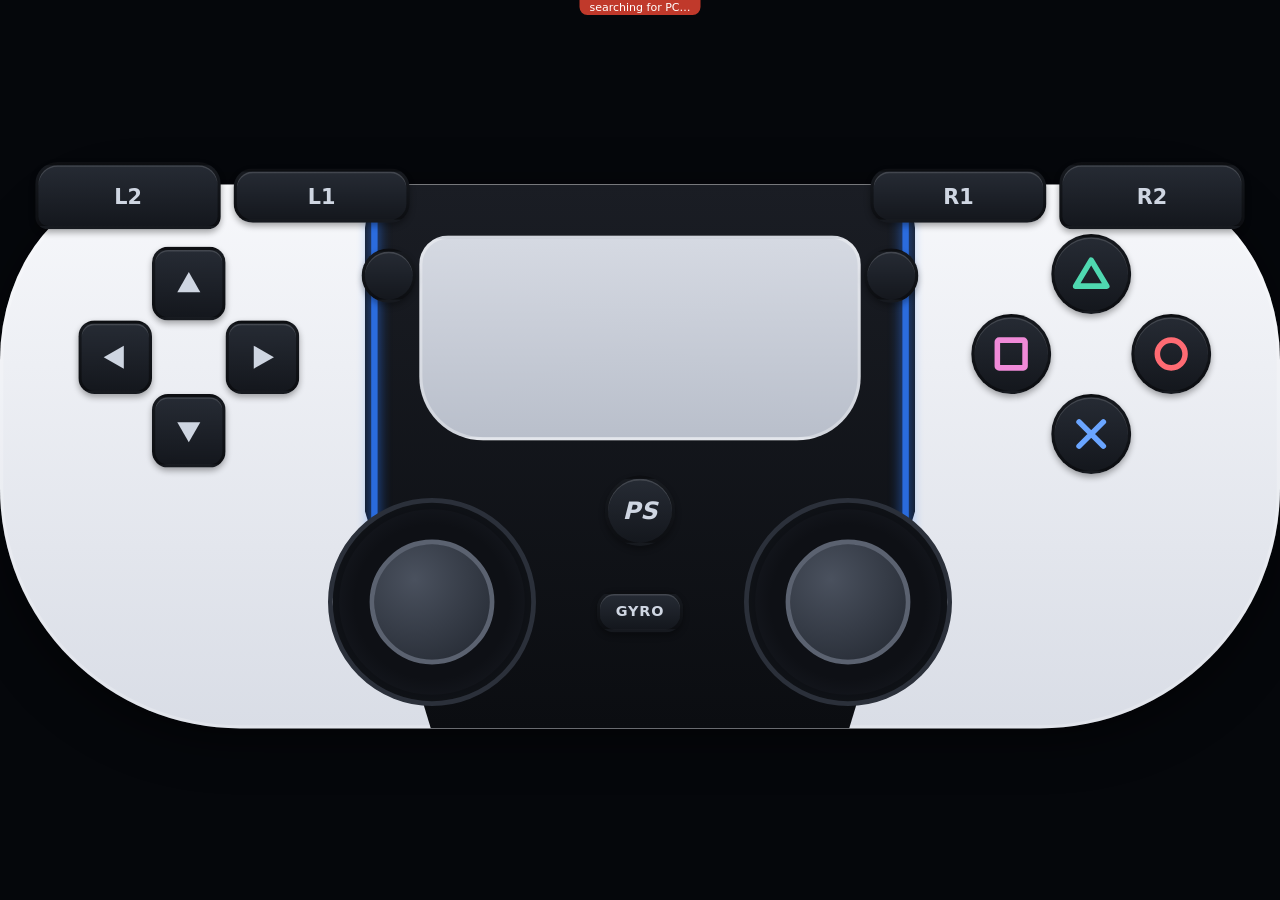
==== android/app/src/main/assets/index.html @ a58b765b "Add files via upload" ====
<!doctype html>
<html lang="en">
<head>
<meta charset="utf-8">
<meta name="viewport" content="width=device-width, initial-scale=1, maximum-scale=1, user-scalable=no, viewport-fit=cover">
<title>PhonePad</title>
<style>
  /* Bundled inside the Android app: no network, fonts, scripts or images needed. */
  :root {
    --shell1:#f7f8fb; --shell2:#d9dde6;
    --dark:#14171d; --dark2:#262b34; --accent:#2f7bff;
    --tri:#4fd8b0; --cir:#ff6b73; --cro:#6aa5ff; --squ:#f08ad8;
  }
  * { box-sizing:border-box; -webkit-tap-highlight-color:transparent; user-select:none; -webkit-user-select:none; touch-action:none; }
  html,body { margin:0; height:100%; background:#05070b; overflow:hidden; font-family:system-ui,sans-serif; }

  /* fixed 800x360 design canvas, scaled by JS to fit any phone */
  #pad { position:absolute; left:50%; top:50%; width:800px; height:360px; transform-origin:center; transform:translate(-50%,-50%); }
  .abs { position:absolute; }

  #shell { left:0; top:14px; width:800px; height:340px; border-radius:90px 90px 150px 150px / 110px 110px 150px 150px;
           background:linear-gradient(180deg,var(--shell1),var(--shell2)); box-shadow:0 0 0 2px #fff3 inset, 0 6px 30px #0008; }
  #center { left:228px; top:14px; width:344px; height:340px; background:linear-gradient(180deg,#1a1d24,#0b0d11);
            clip-path:polygon(0 0,100% 0,100% 60%,88% 100%,12% 100%,0 60%); border-radius:30px 30px 0 0; }
  #lightL,#lightR { top:30px; width:4px; height:210px; border-radius:2px; background:var(--accent); opacity:.85; box-shadow:0 0 8px var(--accent); }
  #lightL { left:232px; } #lightR { left:564px; }
  #touchpad { left:262px; top:46px; width:276px; height:128px; border-radius:18px 18px 40px 40px;
              background:linear-gradient(180deg,#d5d9e2,#b9bfcb); border:2px solid #fff5; }
  #touchpad.on { background:linear-gradient(180deg,#8fb6ff,#5f8ff0); }

  .key { position:absolute; display:flex; align-items:center; justify-content:center;
         background:linear-gradient(180deg,var(--dark2),var(--dark)); border:2px solid #0006; color:#cfd6e2; font-weight:700; font-size:13px;
         box-shadow:0 2px 4px #0005, 0 1px 0 #fff2 inset; }
  .key.on { background:var(--accent); color:#fff; }
  .face { width:50px; height:50px; border-radius:50%; }
  .face svg { width:26px; height:26px; fill:none; stroke-width:3.2; stroke-linecap:round; stroke-linejoin:round; }
  .dp { width:46px; height:46px; border-radius:10px; }
  .dp svg { width:18px; height:18px; fill:#cfd6e2; }
  .dp.on svg { fill:#fff; }
  .shoulder { height:34px; border-radius:12px; }
  .trigger { height:42px; border-radius:14px 14px 8px 8px; }
  .mini { width:44px; height:22px; border-radius:11px; font-size:9px; letter-spacing:.5px; }
  #ps { left:378px; top:196px; width:44px; height:44px; border-radius:50%; }
  #ps span { font-size:15px; font-weight:800; font-style:italic; }

  .stick { width:130px; height:130px; border-radius:50%; background:radial-gradient(circle,#0e1015 55%,#1d212a 100%); border:3px solid #2b303a;
           display:flex; align-items:center; justify-content:center; box-shadow:0 0 0 4px #0003 inset; }
  .knob { width:78px; height:78px; border-radius:50%; background:radial-gradient(circle at 35% 30%,#4a515e,#222730);
          border:3px solid #5b6270; pointer-events:none; }
  .stick.on .knob { border-color:var(--accent); }

  #status { position:absolute; top:0; left:50%; transform:translateX(-50%); font-size:11px; padding:1px 10px; border-radius:0 0 8px 8px; color:#fff; background:#c0392b; z-index:5; }
  #status.ok { background:#1f9d55; }
  #rotate { display:none; position:fixed; inset:0; z-index:9; background:#05070b; color:#fff; align-items:center; justify-content:center; text-align:center; font-size:20px; padding:20px; }
  @media (orientation:portrait) { #rotate { display:flex; } }
</style>
</head>
<body>
<div id="rotate">Rotate your phone to landscape</div>
<div id="status">searching for PC…</div>

<div id="pad">
  <div id="shell" class="abs"></div>
  <div id="center" class="abs"></div>
  <div id="lightL" class="abs"></div><div id="lightR" class="abs"></div>
  <div id="touchpad" class="abs" data-btn="TOUCHPAD"></div>

  <div class="key trigger"  data-trig="LT" style="left:22px;top:0;width:116px">L2</div>
  <div class="key shoulder" data-btn="LB"  style="left:146px;top:4px;width:110px">L1</div>
  <div class="key shoulder" data-btn="RB"  style="left:544px;top:4px;width:110px">R1</div>
  <div class="key trigger"  data-trig="RT" style="left:662px;top:0;width:116px">R2</div>

  <div class="key dp" data-btn="UP"    style="left:95px;top:53px"><svg viewBox="0 0 10 10"><path d="M5 1 9 8H1z"/></svg></div>
  <div class="key dp" data-btn="DOWN"  style="left:95px;top:145px"><svg viewBox="0 0 10 10"><path d="M5 9 9 2H1z"/></svg></div>
  <div class="key dp" data-btn="LEFT"  style="left:49px;top:99px"><svg viewBox="0 0 10 10"><path d="M1 5 8 1v8z"/></svg></div>
  <div class="key dp" data-btn="RIGHT" style="left:141px;top:99px"><svg viewBox="0 0 10 10"><path d="M9 5 2 1v8z"/></svg></div>

  <div class="key face" data-btn="Y" style="left:657px;top:45px"><svg viewBox="0 0 24 24" stroke="var(--tri)"><path d="M12 4 21 19H3z"/></svg></div>
  <div class="key face" data-btn="A" style="left:657px;top:145px"><svg viewBox="0 0 24 24" stroke="var(--cro)"><path d="M5 5l14 14M19 5 5 19"/></svg></div>
  <div class="key face" data-btn="X" style="left:607px;top:95px"><svg viewBox="0 0 24 24" stroke="var(--squ)"><rect x="4" y="4" width="16" height="16" rx="1"/></svg></div>
  <div class="key face" data-btn="B" style="left:707px;top:95px"><svg viewBox="0 0 24 24" stroke="var(--cir)"><circle cx="12" cy="12" r="8"/></svg></div>

  <div class="key mini" data-btn="CREATE"  style="left:226px;top:54px;width:34px;height:34px;border-radius:50%;font-size:0"></div>
  <div class="key mini" data-btn="OPTIONS" style="left:540px;top:54px;width:34px;height:34px;border-radius:50%;font-size:0"></div>
  <div class="key" id="ps" data-btn="PS"><span>PS</span></div>
  <div class="key mini" id="gyroBtn" style="left:373px;top:268px;width:54px;height:26px;z-index:3">GYRO</div>

  <div class="stick abs" id="stickL" data-stick="L" style="left:205px;top:210px;width:130px;height:130px;z-index:2"><div class="knob"></div></div>
  <div class="stick abs" id="stickR" data-stick="R" style="left:465px;top:210px;width:130px;height:130px;z-index:2"><div class="knob"></div></div>
</div>

<script>
const pad = document.getElementById('pad');
const statusEl = document.getElementById('status');
let scale = 1;
function fit() {
  scale = Math.min(innerWidth / 800, innerHeight / 360);
  pad.style.transform = `translate(-50%,-50%) scale(${scale})`;
}
addEventListener('resize', fit); addEventListener('orientationchange', fit); fit();

// ---- talk to the Android app, which sends everything straight to the PC app over Wi-Fi ----
const native = window.PhonePadNative;
const send = o => { if (native) native.send(JSON.stringify(o)); };
const buzz = () => { try { navigator.vibrate && navigator.vibrate(8); } catch (e) {} };
window.nativeStatus = ok => {
  statusEl.textContent = ok ? 'connected to PC' : 'searching for PC…';
  statusEl.className = ok ? 'ok' : '';
};

// ---- buttons (multi-touch) ----
document.querySelectorAll('[data-btn]').forEach(el => {
  const press = down => {
    el.classList.toggle('on', down);
    send({ t: 'b', b: el.dataset.btn, d: down ? 1 : 0 });
    if (down) buzz();
  };
  el.addEventListener('pointerdown', e => { el.setPointerCapture(e.pointerId); press(true); });
  ['pointerup', 'pointercancel'].forEach(ev => el.addEventListener(ev, () => press(false)));
});

// ---- analog triggers L2/R2: touch high = light pull, slide down = full pull ----
document.querySelectorAll('[data-trig]').forEach(el => {
  let active = null, sawPressure = false;
  const val = e => {
    const r = el.getBoundingClientRect();
    const pos = Math.min(1, Math.max(0, (e.clientY - r.top) / r.height));
    let v = 0.25 + 0.75 * pos;
    if (e.pressure > 0 && e.pressure !== 0.5 && e.pressure < 1) sawPressure = true;
    if (sawPressure && e.pressure > 0) v = Math.min(1, 0.15 + e.pressure * 1.2);
    return +v.toFixed(2);
  };
  const set = v => { el.style.filter = `brightness(${1 + v * 0.8})`; send({ t: 't', k: el.dataset.trig, v }); };
  el.addEventListener('pointerdown', e => { active = e.pointerId; sawPressure = false; el.setPointerCapture(e.pointerId); el.classList.add('on'); set(val(e)); buzz(); });
  el.addEventListener('pointermove', e => { if (e.pointerId === active) set(val(e)); });
  const end = () => { if (active === null) return; active = null; el.classList.remove('on'); el.style.filter = ''; send({ t: 't', k: el.dataset.trig, v: 0 }); };
  el.addEventListener('pointerup', end);
  el.addEventListener('pointercancel', end);
});

// ---- gyro aiming: the app feeds phone rotation (deg/s) into the right stick ----
// If aiming feels inverted, flip the sign of GYRO_X / GYRO_Y.
const GYRO_X = 1, GYRO_Y = 1;
const GYRO_FULL = 60;           // deg/s of rotation that equals full stick
const gyroBtn = document.getElementById('gyroBtn');
let gyroOn = false;
window.rStickActive = false;
gyroBtn.addEventListener('pointerdown', () => {
  gyroOn = !gyroOn;
  gyroBtn.classList.toggle('on', gyroOn);
  if (native) native.setGyro(gyroOn);
  if (!gyroOn && !window.rStickActive) send({ t: 's', s: 'R', x: 0, y: 0 });
});
window.nativeGyro = (yaw, pitch) => {
  if (!gyroOn || window.rStickActive) return;
  if (Math.abs(yaw) < 2) yaw = 0;       // deadzone, deg/s
  if (Math.abs(pitch) < 2) pitch = 0;
  const cl = v => Math.max(-1, Math.min(1, v));
  send({ t: 's', s: 'R', x: +cl(yaw * GYRO_X / GYRO_FULL).toFixed(3), y: +cl(pitch * GYRO_Y / GYRO_FULL).toFixed(3) });
};

// ---- analog sticks (tap a stick = L3 / R3) ----
function makeStick(el) {
  const knob = el.querySelector('.knob');
  const side = el.dataset.stick;
  const click = side === 'L' ? 'L3' : 'R3';
  let active = null, last = 0, t0 = 0, moved = 0;
  const move = e => {
    const r = el.getBoundingClientRect();
    const cx = r.left + r.width / 2, cy = r.top + r.height / 2;
    const max = r.width / 2;
    let dx = e.clientX - cx, dy = e.clientY - cy;
    const dist = Math.hypot(dx, dy);
    if (dist > max) { dx *= max / dist; dy *= max / dist; }
    moved = Math.max(moved, Math.hypot(dx, dy));
    knob.style.transform = `translate(${dx / scale}px,${dy / scale}px)`;
    const now = performance.now();
    if (now - last > 12) {
      send({ t: 's', s: side, x: +(dx / max).toFixed(3), y: +(-dy / max).toFixed(3) });
      last = now;
    }
  };
  const end = () => {
    if (active === null) return;
    active = null;
    if (side === 'R') window.rStickActive = false;
    el.classList.remove('on');
    knob.style.transform = 'translate(0,0)';
    send({ t: 's', s: side, x: 0, y: 0 });
    if (performance.now() - t0 < 200 && moved < 10 * scale) {
      send({ t: 'b', b: click, d: 1 });
      setTimeout(() => send({ t: 'b', b: click, d: 0 }), 80);
    }
  };
  el.addEventListener('pointerdown', e => {
    active = e.pointerId; t0 = performance.now(); moved = 0;
    if (side === 'R') window.rStickActive = true;
    el.setPointerCapture(e.pointerId); el.classList.add('on'); move(e);
  });
  el.addEventListener('pointermove', e => { if (e.pointerId === active) move(e); });
  el.addEventListener('pointerup', end);
  el.addEventListener('pointercancel', end);
}
document.querySelectorAll('[data-stick]').forEach(makeStick);

document.addEventListener('contextmenu', e => e.preventDefault());
document.addEventListener('touchmove', e => e.preventDefault(), { passive: false });
</script>
</body>
</html>
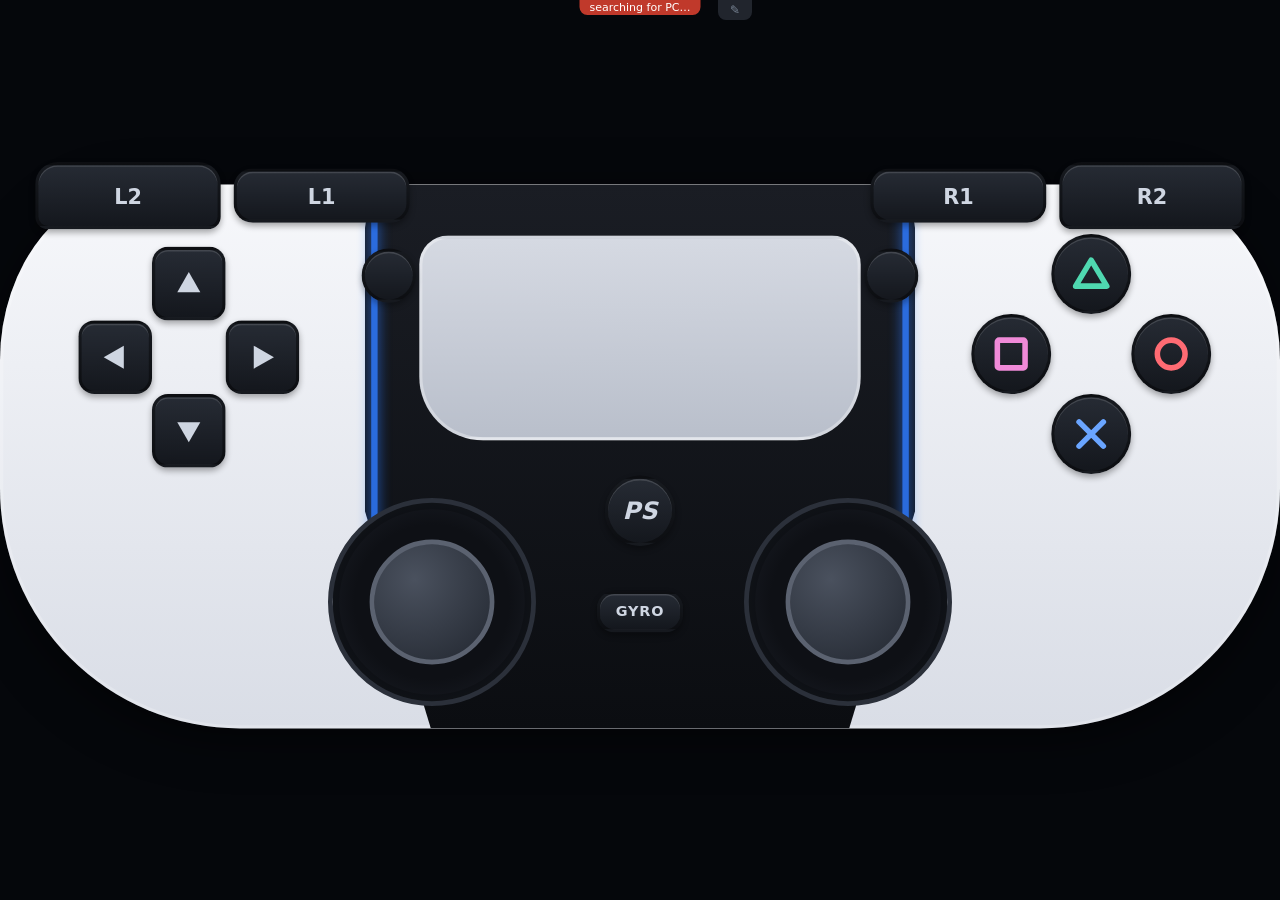
==== commit 999a81ec: "Add files via upload" ====
--- a/android/app/src/main/assets/index.html
+++ b/android/app/src/main/assets/index.html
@@ -53,11 +53,48 @@
   #status.ok { background:#1f9d55; }
   #rotate { display:none; position:fixed; inset:0; z-index:9; background:#05070b; color:#fff; align-items:center; justify-content:center; text-align:center; font-size:20px; padding:20px; }
   @media (orientation:portrait) { #rotate { display:flex; } }
+
+  /* ---- layout editor ---- */
+  [hidden] { display:none !important; }
+  #pad.noshell #shell, #pad.noshell #center, #pad.noshell #lightL, #pad.noshell #lightR { display:none; }
+  #editBtn { position:fixed; top:0; left:calc(50% + 78px); z-index:6; width:34px; height:20px; border-radius:0 0 8px 8px;
+             background:#2b303a; color:#9fb0c3; font-size:12px; line-height:20px; text-align:center; opacity:.75; transition:background .5s; }
+  #editBtn.hold { background:var(--accent); color:#fff; }
+  body.editing #editBtn { display:none; }
+  body.editing .key, body.editing .stick, body.editing #touchpad { outline:2px dashed #ffffff90; outline-offset:2px; }
+  body.editing .sel { outline:3px solid var(--accent) !important; outline-offset:3px; }
+  #toolbar { position:fixed; top:calc(env(safe-area-inset-top,0px) + 4px); left:50%; transform:translateX(-50%); z-index:20;
+             width:min(420px,96vw); background:#0b0f16ee; border:1px solid #2b303a; border-radius:12px; padding:6px 8px;
+             color:#dfe6f1; font-size:12px; display:flex; flex-direction:column; gap:5px; }
+  #toolbar.bottom { top:auto; bottom:calc(env(safe-area-inset-bottom,0px) + 4px); }
+  #toolbar .row { display:flex; align-items:center; gap:6px; }
+  #toolbar .lbl { width:62px; flex:none; overflow:hidden; text-overflow:ellipsis; white-space:nowrap; }
+  #toolbar input[type=range] { flex:1; min-width:0; height:22px; touch-action:pan-x; }
+  #toolbar .val { width:36px; text-align:right; flex:none; color:#9fb0c3; }
+  #toolbar button { flex:1; background:#262b34; color:#dfe6f1; border:1px solid #3a4150; border-radius:8px; padding:5px 4px; font-size:12px; }
+  #toolbar button.primary { background:var(--accent); border-color:var(--accent); color:#fff; font-weight:700; }
+  #toolbar button.warn { background:#7a2a2a; border-color:#a33; }
+  #handle { position:fixed; z-index:15; width:30px; height:30px; margin:-15px 0 0 -15px; border-radius:50%; background:var(--accent);
+            border:3px solid #fff; box-shadow:0 0 8px #000a; display:flex; align-items:center; justify-content:center; color:#fff; font-size:14px; }
+  #toast { position:fixed; left:50%; bottom:10px; transform:translateX(-50%); z-index:30; background:#000c; color:#fff; font-size:12px;
+           padding:4px 12px; border-radius:10px; pointer-events:none; opacity:0; transition:opacity .25s; }
+  #toast.show { opacity:1; }
 </style>
 </head>
 <body>
 <div id="rotate">Rotate your phone to landscape</div>
 <div id="status">searching for PC…</div>
+<div id="editBtn">✎</div>
+<div id="toast"></div>
+<div id="handle" hidden>⤡</div>
+<div id="toolbar" hidden>
+  <div class="row"><span class="lbl" id="selName">—</span><input type="range" id="sizeSel" min="40" max="300" value="100" disabled><span class="val" id="sizeSelVal"></span></div>
+  <div class="row"><span class="lbl">Whole pad</span><input type="range" id="sizeAll" min="50" max="130" value="100"><span class="val" id="sizeAllVal">100%</span></div>
+  <div class="row">
+    <button id="shellBtn">Shell: on</button><button id="resetSel">Reset control</button><button id="resetAll">Reset all</button>
+    <button id="flipBar" style="flex:none;width:34px">⇅</button><button id="doneBtn" class="primary">Done</button>
+  </div>
+</div>
 
 <div id="pad">
   <div id="shell" class="abs"></div>
@@ -93,8 +130,9 @@
 const pad = document.getElementById('pad');
 const statusEl = document.getElementById('status');
 let scale = 1;
+const layout = { v: 1, userScale: 1, shell: true, items: {} };   // the saved profile
 function fit() {
-  scale = Math.min(innerWidth / 800, innerHeight / 360);
+  scale = Math.min(innerWidth / 800, innerHeight / 360) * layout.userScale;
   pad.style.transform = `translate(-50%,-50%) scale(${scale})`;
 }
 addEventListener('resize', fit); addEventListener('orientationchange', fit); fit();
@@ -164,16 +202,17 @@
   const knob = el.querySelector('.knob');
   const side = el.dataset.stick;
   const click = side === 'L' ? 'L3' : 'R3';
-  let active = null, last = 0, t0 = 0, moved = 0;
+  let active = null, last = 0, t0 = 0, moved = 0, k = 1;
   const move = e => {
     const r = el.getBoundingClientRect();
     const cx = r.left + r.width / 2, cy = r.top + r.height / 2;
     const max = r.width / 2;
+    k = r.width / el.offsetWidth;   // pad scale x this control's own scale
     let dx = e.clientX - cx, dy = e.clientY - cy;
     const dist = Math.hypot(dx, dy);
     if (dist > max) { dx *= max / dist; dy *= max / dist; }
     moved = Math.max(moved, Math.hypot(dx, dy));
-    knob.style.transform = `translate(${dx / scale}px,${dy / scale}px)`;
+    knob.style.transform = `translate(${dx / k}px,${dy / k}px)`;
     const now = performance.now();
     if (now - last > 12) {
       send({ t: 's', s: side, x: +(dx / max).toFixed(3), y: +(-dy / max).toFixed(3) });
@@ -187,7 +226,7 @@
     el.classList.remove('on');
     knob.style.transform = 'translate(0,0)';
     send({ t: 's', s: side, x: 0, y: 0 });
-    if (performance.now() - t0 < 200 && moved < 10 * scale) {
+    if (performance.now() - t0 < 200 && moved < 10 * k) {
       send({ t: 'b', b: click, d: 1 });
       setTimeout(() => send({ t: 'b', b: click, d: 0 }), 80);
     }
@@ -203,8 +242,203 @@
 }
 document.querySelectorAll('[data-stick]').forEach(makeStick);
 
+// =====================================================================
+// Layout editor + saved profile
+// Hold the ✎ tab (top centre) to edit: drag a control to move it, drag the
+// corner handle or use the slider to resize it. Everything auto-saves to the
+// "default" profile and is restored every time the controller opens.
+// =====================================================================
+const PROFILE = 'default';
+const $ = id => document.getElementById(id);
+const EDIT_SEL = '.key, .stick, #touchpad';
+const editables = [...pad.querySelectorAll(EDIT_SEL)];
+const nameOf = el => el.dataset.btn || el.dataset.trig || (el.dataset.stick ? 'STICK_' + el.dataset.stick : el.id);
+const S_MIN = 0.4, S_MAX = 3;
+const num = (v, d, lo, hi) => { v = Number(v); return isFinite(v) ? Math.min(hi, Math.max(lo, v)) : d; };
+const item = el => layout.items[nameOf(el)] || (layout.items[nameOf(el)] = { x: 0, y: 0, s: 1 });
+
+function applyItem(el) {
+  const it = layout.items[nameOf(el)];
+  el.style.transform = it ? `translate(${it.x}px,${it.y}px) scale(${it.s})` : '';
+}
+function applyAll() {
+  editables.forEach(applyItem);
+  pad.classList.toggle('noshell', !layout.shell);
+  fit();
+}
+
+let toastT = 0;
+function toast(msg) {
+  const t = $('toast'); t.textContent = msg; t.classList.add('show');
+  clearTimeout(toastT); toastT = setTimeout(() => t.classList.remove('show'), 1400);
+}
+
+// ---- profile storage: Android SharedPreferences via the bridge (localStorage as fallback) ----
+function loadProfile() {
+  try {
+    const raw = (native && native.loadProfile) ? native.loadProfile(PROFILE) : localStorage.getItem('phonepad.profile.' + PROFILE);
+    if (!raw) return;
+    const p = JSON.parse(raw);
+    layout.userScale = num(p.userScale, 1, 0.5, 1.3);
+    layout.shell = p.shell !== false;
+    layout.items = {};
+    Object.keys(p.items || {}).forEach(k => {
+      const i = p.items[k] || {};
+      layout.items[k] = { x: num(i.x, 0, -2000, 2000), y: num(i.y, 0, -2000, 2000), s: num(i.s, 1, S_MIN, S_MAX) };
+    });
+  } catch (e) { }
+}
+let saveT = 0;
+function saveProfile(now) {
+  clearTimeout(saveT);
+  const run = () => {
+    const raw = JSON.stringify(layout);
+    try {
+      if (native && native.saveProfile) native.saveProfile(PROFILE, raw);
+      else localStorage.setItem('phonepad.profile.' + PROFILE, raw);
+      if (editing) toast('Saved to default profile ✓');
+    } catch (e) { toast('Could not save'); }
+  };
+  if (now) run(); else saveT = setTimeout(run, 350);
+}
+
+// ---- editor state ----
+let editing = false, selected = null, drag = null;
+const tb = $('toolbar'), handle = $('handle');
+const sizeSel = $('sizeSel'), sizeAll = $('sizeAll');
+
+function refreshUI() {
+  $('selName').textContent = selected ? nameOf(selected) : 'Tap a control';
+  sizeSel.disabled = !selected;
+  const s = selected ? item(selected).s : 1;
+  sizeSel.value = Math.round(s * 100);
+  $('sizeSelVal').textContent = selected ? Math.round(s * 100) + '%' : '';
+  sizeAll.value = Math.round(layout.userScale * 100);
+  $('sizeAllVal').textContent = Math.round(layout.userScale * 100) + '%';
+  $('shellBtn').textContent = 'Shell: ' + (layout.shell ? 'on' : 'off');
+  placeHandle();
+}
+function placeHandle() {
+  if (!editing || !selected) { handle.hidden = true; return; }
+  const r = selected.getBoundingClientRect();
+  handle.style.left = Math.min(r.right, innerWidth - 16) + 'px';
+  handle.style.top = Math.min(r.bottom, innerHeight - 16) + 'px';
+  handle.hidden = false;
+}
+function select(el) {
+  if (selected) selected.classList.remove('sel');
+  selected = el;
+  if (el) el.classList.add('sel');
+  refreshUI();
+}
+function enterEdit() {
+  editing = true; document.body.classList.add('editing'); tb.hidden = false; select(null);
+  document.querySelectorAll('.on').forEach(e => e.classList.remove('on'));
+  send({ t: 's', s: 'L', x: 0, y: 0 }); send({ t: 's', s: 'R', x: 0, y: 0 });
+}
+function exitEdit() {
+  saveProfile(true);
+  select(null); editing = false; drag = null;
+  document.body.classList.remove('editing'); tb.hidden = true; handle.hidden = true;
+}
+
+// While editing, controls must not fire: swallow their pointer events in the capture phase.
+['pointerdown', 'pointermove', 'pointerup', 'pointercancel'].forEach(type =>
+  pad.addEventListener(type, e => { if (editing) e.stopPropagation(); }, true));
+
+pad.addEventListener('pointerdown', e => {
+  if (!editing || drag) return;
+  const el = e.target.closest(EDIT_SEL);
+  if (!el) { select(null); return; }
+  select(el);
+  const it = item(el);
+  drag = { id: e.pointerId, mode: 'move', sx: e.clientX, sy: e.clientY, ox: it.x, oy: it.y };
+}, true);
+
+handle.addEventListener('pointerdown', e => {
+  if (!selected || drag) return;
+  handle.setPointerCapture(e.pointerId);
+  const r = selected.getBoundingClientRect();
+  const cx = r.left + r.width / 2, cy = r.top + r.height / 2;
+  drag = { id: e.pointerId, mode: 'size', cx, cy, d0: Math.max(10, Math.hypot(e.clientX - cx, e.clientY - cy)), s0: item(selected).s };
+});
+
+// capture on window so the pad's stopPropagation can't hide drag moves from us
+addEventListener('pointermove', e => {
+  if (!editing || !drag || e.pointerId !== drag.id || !selected) return;
+  const it = item(selected);
+  if (drag.mode === 'move') {
+    it.x = drag.ox + (e.clientX - drag.sx) / scale;
+    it.y = drag.oy + (e.clientY - drag.sy) / scale;
+    applyItem(selected);
+    // keep the control fully on screen
+    const r = selected.getBoundingClientRect();
+    if (r.left < 0) it.x -= r.left / scale;
+    if (r.right > innerWidth) it.x -= (r.right - innerWidth) / scale;
+    if (r.top < 0) it.y -= r.top / scale;
+    if (r.bottom > innerHeight) it.y -= (r.bottom - innerHeight) / scale;
+    it.x = +it.x.toFixed(1); it.y = +it.y.toFixed(1);
+  } else {
+    it.s = +num(drag.s0 * Math.hypot(e.clientX - drag.cx, e.clientY - drag.cy) / drag.d0, 1, S_MIN, S_MAX).toFixed(3);
+  }
+  applyItem(selected);
+  refreshUI();
+  saveProfile();
+}, true);
+['pointerup', 'pointercancel'].forEach(t => addEventListener(t, e => {
+  if (drag && e.pointerId === drag.id) { drag = null; if (editing) saveProfile(); }
+}, true));
+
+sizeSel.addEventListener('input', () => {
+  if (!selected) return;
+  item(selected).s = num(sizeSel.value / 100, 1, S_MIN, S_MAX);
+  applyItem(selected); refreshUI(); saveProfile();
+});
+sizeAll.addEventListener('input', () => {
+  layout.userScale = num(sizeAll.value / 100, 1, 0.5, 1.3);
+  fit(); refreshUI(); saveProfile();
+});
+$('shellBtn').addEventListener('click', () => { layout.shell = !layout.shell; applyAll(); refreshUI(); saveProfile(); });
+$('resetSel').addEventListener('click', () => {
+  if (!selected) return;
+  delete layout.items[nameOf(selected)];
+  applyItem(selected); refreshUI(); saveProfile();
+});
+let resetArm = 0;
+$('resetAll').addEventListener('click', () => {
+  const b = $('resetAll');
+  if (!resetArm) {
+    b.textContent = 'Tap again'; b.classList.add('warn');
+    resetArm = setTimeout(() => { resetArm = 0; b.textContent = 'Reset all'; b.classList.remove('warn'); }, 2000);
+    return;
+  }
+  clearTimeout(resetArm); resetArm = 0; b.textContent = 'Reset all'; b.classList.remove('warn');
+  layout.items = {}; layout.userScale = 1; layout.shell = true;
+  applyAll(); refreshUI(); saveProfile();
+});
+$('flipBar').addEventListener('click', () => tb.classList.toggle('bottom'));
+$('doneBtn').addEventListener('click', exitEdit);
+
+// hold the ✎ tab to open the editor (a hold, so it can't trigger by accident mid-game)
+const editBtn = $('editBtn');
+let holdT = 0;
+editBtn.addEventListener('pointerdown', () => {
+  editBtn.classList.add('hold');
+  holdT = setTimeout(() => { holdT = 0; editBtn.classList.remove('hold'); buzz(); enterEdit(); }, 600);
+});
+const endHold = () => {
+  editBtn.classList.remove('hold');
+  if (holdT) { clearTimeout(holdT); holdT = 0; toast('Hold ✎ to edit the layout'); }
+};
+editBtn.addEventListener('pointerup', endHold);
+editBtn.addEventListener('pointercancel', endHold);
+
+addEventListener('resize', placeHandle);
+loadProfile();
+applyAll();
+
 document.addEventListener('contextmenu', e => e.preventDefault());
-document.addEventListener('touchmove', e => e.preventDefault(), { passive: false });
+document.addEventListener('touchmove', e => { if (!e.target.closest('#toolbar')) e.preventDefault(); }, { passive: false });
 </script>
 </body>
 </html>
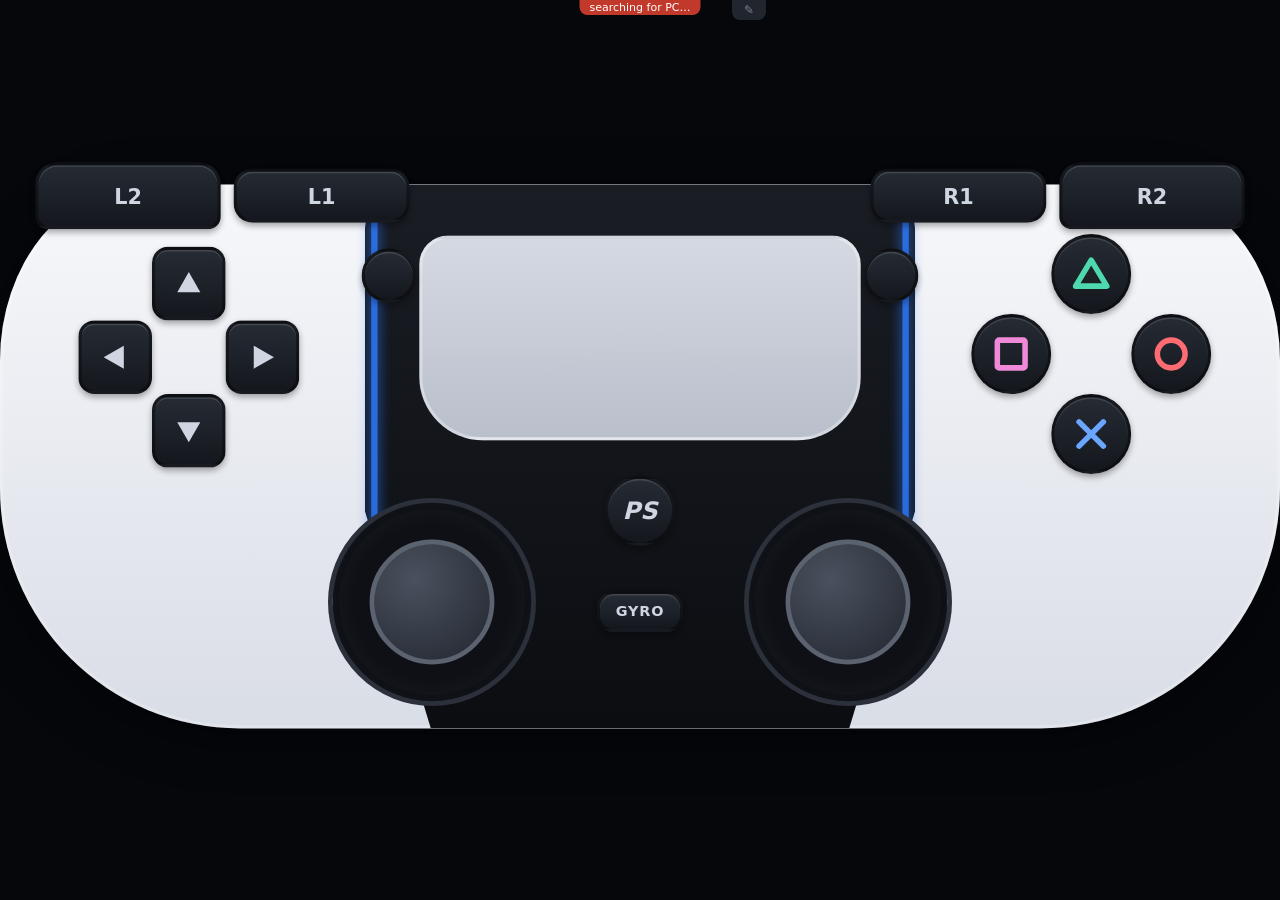
==== commit 2e3a6027: "Add files via upload" ====
--- a/android/app/src/main/assets/index.html
+++ b/android/app/src/main/assets/index.html
@@ -3,7 +3,7 @@
 <head>
 <meta charset="utf-8">
 <meta name="viewport" content="width=device-width, initial-scale=1, maximum-scale=1, user-scalable=no, viewport-fit=cover">
-<title>PhonePad</title>
+<title>PCStation Gamepad</title>
 <style>
   /* Bundled inside the Android app: no network, fonts, scripts or images needed. */
   :root {
@@ -57,7 +57,7 @@
   /* ---- layout editor ---- */
   [hidden] { display:none !important; }
   #pad.noshell #shell, #pad.noshell #center, #pad.noshell #lightL, #pad.noshell #lightR { display:none; }
-  #editBtn { position:fixed; top:0; left:calc(50% + 78px); z-index:6; width:34px; height:20px; border-radius:0 0 8px 8px;
+  #editBtn { position:fixed; top:0; left:calc(50% + 92px); z-index:6; width:34px; height:20px; border-radius:0 0 8px 8px;
              background:#2b303a; color:#9fb0c3; font-size:12px; line-height:20px; text-align:center; opacity:.75; transition:background .5s; }
   #editBtn.hold { background:var(--accent); color:#fff; }
   body.editing #editBtn { display:none; }
@@ -141,9 +141,12 @@
 const native = window.PhonePadNative;
 const send = o => { if (native) native.send(JSON.stringify(o)); };
 const buzz = () => { try { navigator.vibrate && navigator.vibrate(8); } catch (e) {} };
-window.nativeStatus = ok => {
-  statusEl.textContent = ok ? 'connected to PC' : 'searching for PC…';
+// player colours match the PC app: P1 blue, P2 red, P3 green, P4 pink
+const PLAYER_COLORS = ['#2f7bff', '#ff4d5a', '#3fb950', '#f08ad8'];
+window.nativeStatus = (ok, label, player) => {
+  statusEl.textContent = label || (ok ? 'connected to PC' : 'searching for PC…');
   statusEl.className = ok ? 'ok' : '';
+  if (ok && player > 0) document.documentElement.style.setProperty('--accent', PLAYER_COLORS[(player - 1) % 4]);
 };
 
 // ---- buttons (multi-touch) ----
